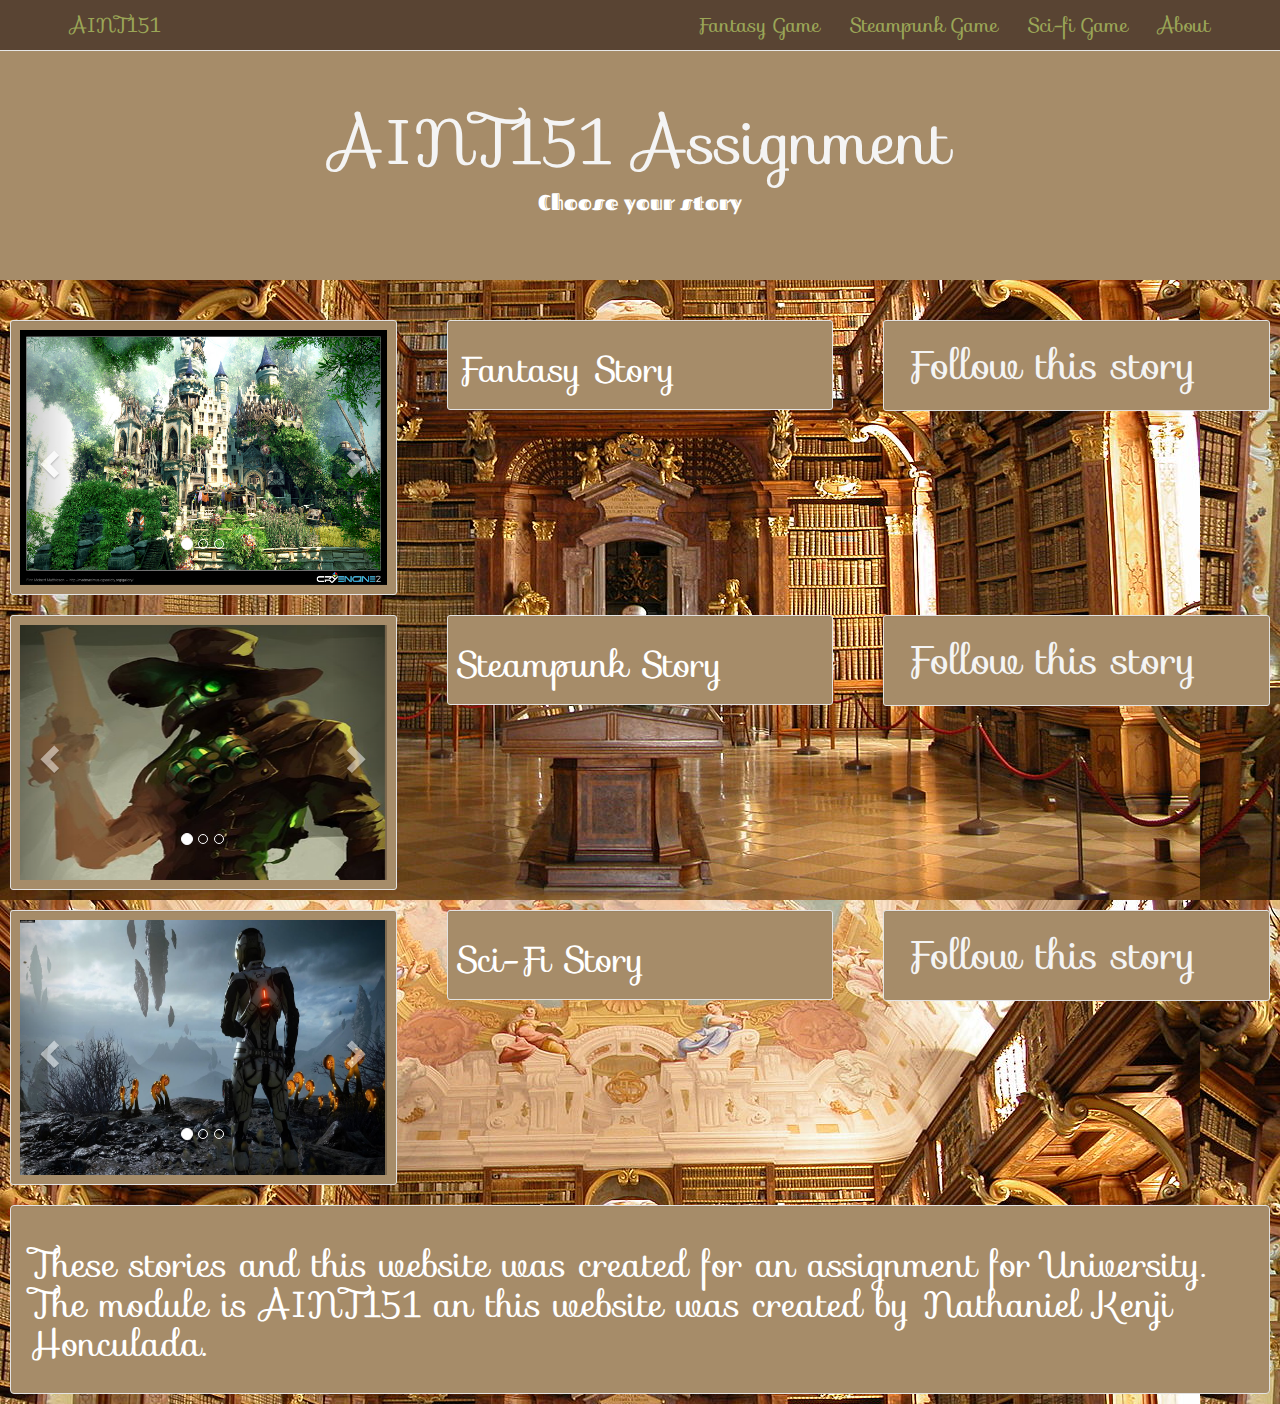
==== Index.html @ bc6245f3 "Add files via upload" ====
<!DOCTYPE html5>
<html>
<head>
  <title>AINT151 Assignment</title>
  <link href='https://fonts.googleapis.com/css?family=Fascinate Inline' rel='stylesheet'>
  <link href='https://fonts.googleapis.com/css?family=Sofia' rel='stylesheet'>
  <meta charset="utf-8">
  <meta name="viewport" content="width=device-width, initial-scale=1">
  <link rel="stylesheet" href="https://maxcdn.bootstrapcdn.com/bootstrap/3.3.7/css/bootstrap.min.css">
  <link href="https://fonts.googleapis.com/css?family=Montserrat" rel="stylesheet" type="text/css">
  <link href="https://fonts.googleapis.com/css?family=Lato" rel="stylesheet" type="text/css">
  <script src="https://ajax.googleapis.com/ajax/libs/jquery/3.2.1/jquery.min.js"></script>
  <script src="https://maxcdn.bootstrapcdn.com/bootstrap/3.3.7/js/bootstrap.min.js"></script>
  <style>
  body
  {
    background-color: #F0E5C9;
    background-image: url("Library.jpg");
  }
  h1
  {
      font-family: "Sofia";
      color: #FFF;
  }
  .jumbotron
  {
    background-color:#A68C69;
    color: #F4F4F4;
    font-family: 'Fascinate Inline';
    margin-top: 40px;
  }
  .navbar
  {
    background-color: #594433;
    font-family: 'Sofia';
  }
  .navbar li a, .navbar .navbar-brand
  {
    color: #9BA657 !important;
    font-size: 20px;
    margin-bottom: 0px;
  }
  .well
  {
    margin:10px;
    background-color: #A68C69;
  }
  a:active, a:link, a:visited
  {
    color: #F4F4F4;
  }
  a:hover
  {
    color: #F0E5C9;
  }
  .btn
  {
    background-color: #A68C69;
    font-family: "Sofia";
    color: #F4F4F4;
    font-size: 40px;
  }
  h2, p
  {
    color:#FFF;
  }
  </style>
</head>
<body id="MainPage">
  <nav class="navbar navbar-default navbar-fixed-top">
    <div class="container">
      <div class="navbar-header">
        <button class="navbar-toggle" data-toggle="collapse" data-target="#MainNav">
          <span class="icon-bar"></span>
          <span class="icon-bar"></span>
          <span class="icon-bar"></span>
        </button>
        <a class="navbar-brand" href="#MainPage">AINT151</a>
      </div>
      <div class="collapse navbar-collapse" id="MainNav">
        <ul class="nav navbar-nav navbar-right">
          <li><a href="#FantasyGame">Fantasy Game</a></li>
          <li><a href="#SteamGame">Steampunk Game</a></li>
          <li><a href="#SciFiGame">Sci-fi Game</a></li>
          <li><a href="#About">About</a></li>
        </ul>
      </div>
    </div>
  </nav>
  <div class="jumbotron text-center">
    <h1>AINT151 Assignment</h1>
    <p>Choose your story</p>
  </div>
  <div class="row">
    <div class="col-sm-4">
      <div class="well well-sm" id="FantasyGame">
        <div  id="FantasyCarousel" class="carousel slide" data-ride="carousel">
          <ol class="carousel-indicators">
            <li data-target="#FantasyCarousel" data-slide-to="0" class="active"></li>
            <li data-target="#FantasyCarousel" data-slide-to="1"></li>
            <li data-target="#FantasyCarousel" data-slide-to="2"></li>
          </ol>
          <div class="carousel-inner">

            <div class="item active">
              <img src="House.jpg" alt="House" style="height:255px;">
            </div>

            <div class="item">
              <img src="view.jpg" alt="view" style="height:255px;">
            </div>

            <div class="item">
              <img src="team.jpg" alt="view" style="height:255px;">

            </div>

          </div>
          <a class="left carousel-control" href="#FantasyCarousel" data-slide="prev">
             <span class="glyphicon glyphicon-chevron-left"></span>
             <span class="sr-only">Previous</span>
          </a>
           <a class="right carousel-control" href="#FantasyCarousel" data-slide="next">
             <span class="glyphicon glyphicon-chevron-right"></span>
             <span class="sr-only">Next</span>
           </a>
        </div>
      </div>
    </div>
    <div class="col-sm-4">
      <div class="well well-sm" id="Task 2">
        <a href="#FantasyDescription" data-toggle="collapse">
          <h1>Fantasy Story</h1>
        </a>
        <div  id="FantasyDescription" class="collapse">
          <h2>What is the game about</h2>
          <p>Some few words about what the game is about with some extra bits to make it seem intruging to play</p>
        </div>
      </div>
    </div>
    <div class="col-sm-4">
      <div class="well well-sm" id="Task 3">
        <button type="button" class="btn">Follow this story </button>
      </div>
    </div>
  </div>
  <div class="row">
    <div class="col-sm-4">
      <div class="well well-sm" id="SteamGame">
        <div  id="SteamCarousel" class="carousel slide" data-ride="carousel">
          <ol class="carousel-indicators">
            <li data-target="#SteamCarousel" data-slide-to="0" class="active"></li>
            <li data-target="#SteamCarousel" data-slide-to="1"></li>
            <li data-target="#SteamCarousel" data-slide-to="2"></li>
          </ol>
          <div class="carousel-inner">

            <div class="item active">
              <img src="doc.jpg" alt="House" style="width:365px; height:255px;">
            </div>

            <div class="item">
              <img src="guys.jpg" alt="view" style="height:255px;">
            </div>

            <div class="item">
              <img src="ship.jpg" alt="view" style="height:255px;">

            </div>

          </div>
          <a class="left carousel-control" href="#SteamCarousel" data-slide="prev">
             <span class="glyphicon glyphicon-chevron-left"></span>
             <span class="sr-only">Previous</span>
          </a>
           <a class="right carousel-control" href="#SteamCarousel" data-slide="next">
             <span class="glyphicon glyphicon-chevron-right"></span>
             <span class="sr-only">Next</span>
           </a>
        </div>
      </div>
    </div>
    <div class="col-sm-4">
      <div class="well well-sm" id="Task 2">
        <a href="#SteamDescription" data-toggle="collapse">
          <h1>Steampunk Story</h1>
        </a>
        <div  id="SteamDescription" class="collapse">
          <h2>What is the game about</h2>
          <p>Some few words about what the game is about with some extra bits to make it seem intruging to play</p>
        </div>
      </div>
    </div>
    <div class="col-sm-4">
      <div class="well well-sm" id="Task 3">
        <button type="button" class="btn">Follow this story</button>
      </div>
    </div>
  </div>
  <div class="row">
    <div class="col-sm-4">
      <div class="well well-sm" id="SciFiGame">
        <div  id="SciFiCarousel" class="carousel slide" data-ride="carousel">
          <ol class="carousel-indicators">
            <li data-target="#SciFiCarousel" data-slide-to="0" class="active"></li>
            <li data-target="#SciFiCarousel" data-slide-to="1"></li>
            <li data-target="#SciFiCarousel" data-slide-to="2"></li>
          </ol>
          <div class="carousel-inner">

            <div class="item active">
              <img src="player.jpg" alt="House" style="width:365px; height:255px;">
            </div>

            <div class="item">
              <img src="space.jpg" alt="view" style="height:255px;">
            </div>

            <div class="item">
              <img src="robots.jpg" alt="view" style="height:255px;">

            </div>

          </div>
          <a class="left carousel-control" href="#SciFiCarousel" data-slide="prev">
             <span class="glyphicon glyphicon-chevron-left"></span>
             <span class="sr-only">Previous</span>
          </a>
           <a class="right carousel-control" href="#SciFiCarousel" data-slide="next">
             <span class="glyphicon glyphicon-chevron-right"></span>
             <span class="sr-only">Next</span>
           </a>
        </div>
      </div>
    </div>
    <div class="col-sm-4">
      <div class="well well-sm" id="Task 2">
        <a href="#SciFiDescription" data-toggle="collapse">
          <h1>Sci-Fi Story</h1>
        </a>
        <div  id="SciFiDescription" class="collapse">
          <h2>What is the game about</h2>
          <p>Some few words about what the game is about with some extra bits to make it seem intruging to play</p>
        </div>
      </div>
    </div>
    <div class="col-sm-4">
      <div class="well well-sm" id="Task 3">
        <button type="button" class="btn">Follow this story</button>
      </div>
    </div>
  </div>
  <div class="well" id="About">
    <h1> These stories and this website was created for an assignment for University. The module is AINT151 an this
      website was created by Nathaniel Kenji Honculada.</h1>
  </div>
</div>
</body>
</html>
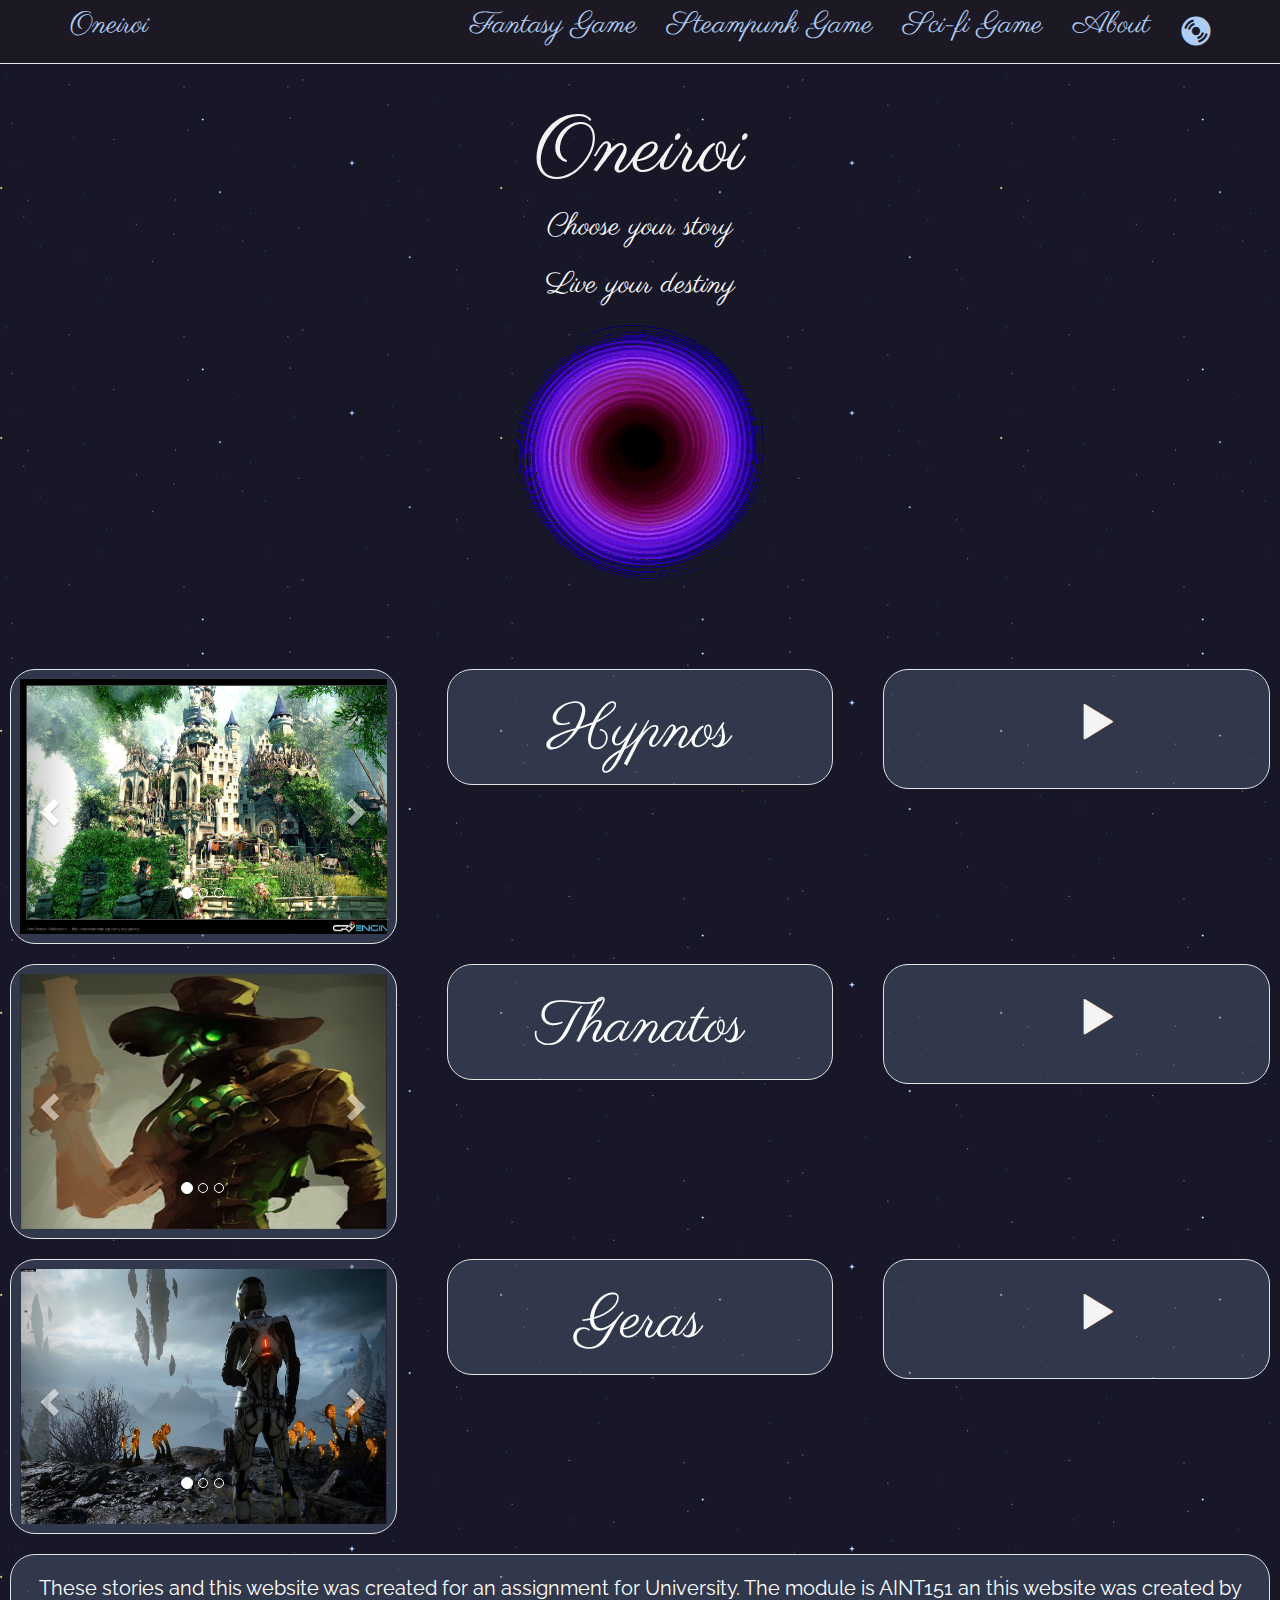
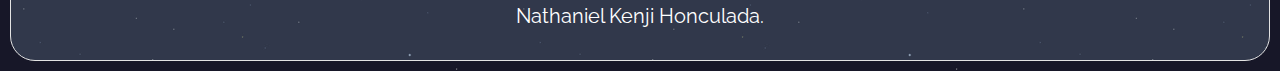
==== commit 303d42d4: "Add files via upload" ====
--- a/Index.html
+++ b/Index.html
@@ -1,259 +1,209 @@
-<!DOCTYPE html5>
-<html>
-<head>
-  <title>AINT151 Assignment</title>
-  <link href='https://fonts.googleapis.com/css?family=Fascinate Inline' rel='stylesheet'>
-  <link href='https://fonts.googleapis.com/css?family=Sofia' rel='stylesheet'>
-  <meta charset="utf-8">
-  <meta name="viewport" content="width=device-width, initial-scale=1">
-  <link rel="stylesheet" href="https://maxcdn.bootstrapcdn.com/bootstrap/3.3.7/css/bootstrap.min.css">
-  <link href="https://fonts.googleapis.com/css?family=Montserrat" rel="stylesheet" type="text/css">
-  <link href="https://fonts.googleapis.com/css?family=Lato" rel="stylesheet" type="text/css">
-  <script src="https://ajax.googleapis.com/ajax/libs/jquery/3.2.1/jquery.min.js"></script>
-  <script src="https://maxcdn.bootstrapcdn.com/bootstrap/3.3.7/js/bootstrap.min.js"></script>
-  <style>
-  body
-  {
-    background-color: #F0E5C9;
-    background-image: url("Library.jpg");
-  }
-  h1
-  {
-      font-family: "Sofia";
-      color: #FFF;
-  }
-  .jumbotron
-  {
-    background-color:#A68C69;
-    color: #F4F4F4;
-    font-family: 'Fascinate Inline';
-    margin-top: 40px;
-  }
-  .navbar
-  {
-    background-color: #594433;
-    font-family: 'Sofia';
-  }
-  .navbar li a, .navbar .navbar-brand
-  {
-    color: #9BA657 !important;
-    font-size: 20px;
-    margin-bottom: 0px;
-  }
-  .well
-  {
-    margin:10px;
-    background-color: #A68C69;
-  }
-  a:active, a:link, a:visited
-  {
-    color: #F4F4F4;
-  }
-  a:hover
-  {
-    color: #F0E5C9;
-  }
-  .btn
-  {
-    background-color: #A68C69;
-    font-family: "Sofia";
-    color: #F4F4F4;
-    font-size: 40px;
-  }
-  h2, p
-  {
-    color:#FFF;
-  }
-  </style>
-</head>
-<body id="MainPage">
-  <nav class="navbar navbar-default navbar-fixed-top">
-    <div class="container">
-      <div class="navbar-header">
-        <button class="navbar-toggle" data-toggle="collapse" data-target="#MainNav">
-          <span class="icon-bar"></span>
-          <span class="icon-bar"></span>
-          <span class="icon-bar"></span>
-        </button>
-        <a class="navbar-brand" href="#MainPage">AINT151</a>
-      </div>
-      <div class="collapse navbar-collapse" id="MainNav">
-        <ul class="nav navbar-nav navbar-right">
-          <li><a href="#FantasyGame">Fantasy Game</a></li>
-          <li><a href="#SteamGame">Steampunk Game</a></li>
-          <li><a href="#SciFiGame">Sci-fi Game</a></li>
-          <li><a href="#About">About</a></li>
-        </ul>
-      </div>
-    </div>
-  </nav>
-  <div class="jumbotron text-center">
-    <h1>AINT151 Assignment</h1>
-    <p>Choose your story</p>
-  </div>
-  <div class="row">
-    <div class="col-sm-4">
-      <div class="well well-sm" id="FantasyGame">
-        <div  id="FantasyCarousel" class="carousel slide" data-ride="carousel">
-          <ol class="carousel-indicators">
-            <li data-target="#FantasyCarousel" data-slide-to="0" class="active"></li>
-            <li data-target="#FantasyCarousel" data-slide-to="1"></li>
-            <li data-target="#FantasyCarousel" data-slide-to="2"></li>
-          </ol>
-          <div class="carousel-inner">
-
-            <div class="item active">
-              <img src="House.jpg" alt="House" style="height:255px;">
-            </div>
-
-            <div class="item">
-              <img src="view.jpg" alt="view" style="height:255px;">
-            </div>
-
-            <div class="item">
-              <img src="team.jpg" alt="view" style="height:255px;">
-
-            </div>
-
-          </div>
-          <a class="left carousel-control" href="#FantasyCarousel" data-slide="prev">
-             <span class="glyphicon glyphicon-chevron-left"></span>
-             <span class="sr-only">Previous</span>
-          </a>
-           <a class="right carousel-control" href="#FantasyCarousel" data-slide="next">
-             <span class="glyphicon glyphicon-chevron-right"></span>
-             <span class="sr-only">Next</span>
-           </a>
-        </div>
-      </div>
-    </div>
-    <div class="col-sm-4">
-      <div class="well well-sm" id="Task 2">
-        <a href="#FantasyDescription" data-toggle="collapse">
-          <h1>Fantasy Story</h1>
-        </a>
-        <div  id="FantasyDescription" class="collapse">
-          <h2>What is the game about</h2>
-          <p>Some few words about what the game is about with some extra bits to make it seem intruging to play</p>
-        </div>
-      </div>
-    </div>
-    <div class="col-sm-4">
-      <div class="well well-sm" id="Task 3">
-        <button type="button" class="btn">Follow this story </button>
-      </div>
-    </div>
-  </div>
-  <div class="row">
-    <div class="col-sm-4">
-      <div class="well well-sm" id="SteamGame">
-        <div  id="SteamCarousel" class="carousel slide" data-ride="carousel">
-          <ol class="carousel-indicators">
-            <li data-target="#SteamCarousel" data-slide-to="0" class="active"></li>
-            <li data-target="#SteamCarousel" data-slide-to="1"></li>
-            <li data-target="#SteamCarousel" data-slide-to="2"></li>
-          </ol>
-          <div class="carousel-inner">
-
-            <div class="item active">
-              <img src="doc.jpg" alt="House" style="width:365px; height:255px;">
-            </div>
-
-            <div class="item">
-              <img src="guys.jpg" alt="view" style="height:255px;">
-            </div>
-
-            <div class="item">
-              <img src="ship.jpg" alt="view" style="height:255px;">
-
-            </div>
-
-          </div>
-          <a class="left carousel-control" href="#SteamCarousel" data-slide="prev">
-             <span class="glyphicon glyphicon-chevron-left"></span>
-             <span class="sr-only">Previous</span>
-          </a>
-           <a class="right carousel-control" href="#SteamCarousel" data-slide="next">
-             <span class="glyphicon glyphicon-chevron-right"></span>
-             <span class="sr-only">Next</span>
-           </a>
-        </div>
-      </div>
-    </div>
-    <div class="col-sm-4">
-      <div class="well well-sm" id="Task 2">
-        <a href="#SteamDescription" data-toggle="collapse">
-          <h1>Steampunk Story</h1>
-        </a>
-        <div  id="SteamDescription" class="collapse">
-          <h2>What is the game about</h2>
-          <p>Some few words about what the game is about with some extra bits to make it seem intruging to play</p>
-        </div>
-      </div>
-    </div>
-    <div class="col-sm-4">
-      <div class="well well-sm" id="Task 3">
-        <button type="button" class="btn">Follow this story</button>
-      </div>
-    </div>
-  </div>
-  <div class="row">
-    <div class="col-sm-4">
-      <div class="well well-sm" id="SciFiGame">
-        <div  id="SciFiCarousel" class="carousel slide" data-ride="carousel">
-          <ol class="carousel-indicators">
-            <li data-target="#SciFiCarousel" data-slide-to="0" class="active"></li>
-            <li data-target="#SciFiCarousel" data-slide-to="1"></li>
-            <li data-target="#SciFiCarousel" data-slide-to="2"></li>
-          </ol>
-          <div class="carousel-inner">
-
-            <div class="item active">
-              <img src="player.jpg" alt="House" style="width:365px; height:255px;">
-            </div>
-
-            <div class="item">
-              <img src="space.jpg" alt="view" style="height:255px;">
-            </div>
-
-            <div class="item">
-              <img src="robots.jpg" alt="view" style="height:255px;">
-
-            </div>
-
-          </div>
-          <a class="left carousel-control" href="#SciFiCarousel" data-slide="prev">
-             <span class="glyphicon glyphicon-chevron-left"></span>
-             <span class="sr-only">Previous</span>
-          </a>
-           <a class="right carousel-control" href="#SciFiCarousel" data-slide="next">
-             <span class="glyphicon glyphicon-chevron-right"></span>
-             <span class="sr-only">Next</span>
-           </a>
-        </div>
-      </div>
-    </div>
-    <div class="col-sm-4">
-      <div class="well well-sm" id="Task 2">
-        <a href="#SciFiDescription" data-toggle="collapse">
-          <h1>Sci-Fi Story</h1>
-        </a>
-        <div  id="SciFiDescription" class="collapse">
-          <h2>What is the game about</h2>
-          <p>Some few words about what the game is about with some extra bits to make it seem intruging to play</p>
-        </div>
-      </div>
-    </div>
-    <div class="col-sm-4">
-      <div class="well well-sm" id="Task 3">
-        <button type="button" class="btn">Follow this story</button>
-      </div>
-    </div>
-  </div>
-  <div class="well" id="About">
-    <h1> These stories and this website was created for an assignment for University. The module is AINT151 an this
-      website was created by Nathaniel Kenji Honculada.</h1>
-  </div>
-</div>
-</body>
-</html>
+    <!DOCTYPE html>
+    <html>
+    <head>
+      <title>AINT151 Assignment</title>
+
+      <meta charset="utf-8">
+      <meta name="viewport" content="width=device-width, initial-scale=1">
+      <link rel="stylesheet" href="https://maxcdn.bootstrapcdn.com/bootstrap/3.3.7/css/bootstrap.min.css">
+      <link href='https://fonts.googleapis.com/css?family=Sacramento' rel='stylesheet'>
+      <link href='https://fonts.googleapis.com/css?family=Parisienne' rel='stylesheet'>
+      <link href='https://fonts.googleapis.com/css?family=Raleway' rel='stylesheet'>
+      <script src="https://ajax.googleapis.com/ajax/libs/jquery/3.2.1/jquery.min.js"></script>
+      <script src="https://maxcdn.bootstrapcdn.com/bootstrap/3.3.7/js/bootstrap.min.js"></script>
+      <link href="mainCSS.css" rel="stylesheet">
+      <script src="mainJavaScript.js"></script>
+    </head>
+
+    <body id="MainPage">
+      <audio id="music" src="song.mp3" loop="loop"></audio>
+      <nav class="navbar navbar-default navbar-fixed-top">
+        <div class="container">
+          <div class="navbar-header">
+            <button class="navbar-toggle" data-toggle="collapse" data-target="#MainNav">
+              <span class="glyphicon glyphicon-tasks"></span>
+            </button>
+            <a class="navbar-brand" href="#MainPage">Oneiroi</a>
+          </div>
+          <div class="collapse navbar-collapse" id="MainNav">
+            <ul class="nav navbar-nav navbar-right">
+              <li><a href="#FantasyGame">Fantasy Game</a></li>
+              <li><a href="#SteamGame">Steampunk Game</a></li>
+              <li><a href="#SciFiGame">Sci-fi Game</a></li>
+              <li><a href="about.html">About</a></li>
+              <li><a onClick="play_pause()"><span class="glyphicon glyphicon-cd"></span></a></li>
+            </ul>
+          </div>
+        </div>
+      </nav>
+      <div class="jumbotron text-center">
+        <h1>Oneiroi</h1>
+        <p>Choose your story</p>
+        <p>Live your destiny</p>
+        <img src="Portal.gif"></img>
+      </div>
+      <div class="row">
+        <div class="col-sm-4">
+          <div class="well well-sm" id="FantasyGame">
+            <div  id="FantasyCarousel" class="carousel slide" data-ride="carousel">
+              <ol class="carousel-indicators">
+                <li data-target="#FantasyCarousel" data-slide-to="0" class="active"></li>
+                <li data-target="#FantasyCarousel" data-slide-to="1"></li>
+                <li data-target="#FantasyCarousel" data-slide-to="2"></li>
+              </ol>
+              <div class="carousel-inner">
+
+                <div class="item active">
+                  <center><img src="House.jpg" alt="House" style="height:255px;"></center>
+                </div>
+
+                <div class="item">
+                  <center><img src="view.jpg" alt="view" style="height:255px;"></center>
+                </div>
+
+                <div class="item">
+                  <center><img src="team.jpg" alt="view" style="height:255px;"></center>
+
+                </div>
+
+              </div>
+              <a class="left carousel-control" href="#FantasyCarousel" data-slide="prev">
+                 <span class="glyphicon glyphicon-chevron-left"></span>
+                 <span class="sr-only">Previous</span>
+              </a>
+               <a class="right carousel-control" href="#FantasyCarousel" data-slide="next">
+                 <span class="glyphicon glyphicon-chevron-right"></span>
+                 <span class="sr-only">Next</span>
+               </a>
+            </div>
+          </div>
+        </div>
+        <div class="col-sm-4">
+          <div class="well well-sm" id="Task 2">
+            <a href="#FantasyDescription" data-toggle="collapse">
+              <h2>Hypnos</h2>
+            </a>
+            <div  id="FantasyDescription" class="collapse">
+              <h3>The God of Sleep</h3>
+              <p> Hypnos is known to be a calm and gentle god, as he helps humans in need and, due to their sleep, owns half of their lives. Hypnos is a peaceful deity and the</p>
+            </div>
+          </div>
+        </div>
+        <div class="col-sm-4">
+          <div class="well well-sm" style="border-radius:25px;"id="Task 3">
+            <center><button type="button" class="btn"><span class="glyphicon glyphicon-play"></span><a href="fantasyPage.html">  This is my story</a></button></center>
+          </div>
+        </div>
+      </div>
+      <div class="row">
+        <div class="col-sm-4">
+          <div class="well well-sm" id="SteamGame">
+            <div  id="SteamCarousel" class="carousel slide" data-ride="carousel">
+              <ol class="carousel-indicators">
+                <li data-target="#SteamCarousel" data-slide-to="0" class="active"></li>
+                <li data-target="#SteamCarousel" data-slide-to="1"></li>
+                <li data-target="#SteamCarousel" data-slide-to="2"></li>
+              </ol>
+              <div class="carousel-inner">
+
+                <div class="item active">
+                    <center><img src="doc.jpg" alt="House" style="width:365px; height:255px;"></center>
+                </div>
+
+                <div class="item">
+                  <center><img src="guys.jpg" alt="view" style="height:255px;"></center>
+                </div>
+
+                <div class="item">
+                  <center><img src="ship.jpg" alt="view" style="height:255px;"></center>
+
+                </div>
+
+              </div>
+              <a class="left carousel-control" href="#SteamCarousel" data-slide="prev">
+                 <span class="glyphicon glyphicon-chevron-left"></span>
+                 <span class="sr-only">Previous</span>
+              </a>
+               <a class="right carousel-control" href="#SteamCarousel" data-slide="next">
+                 <span class="glyphicon glyphicon-chevron-right"></span>
+                 <span class="sr-only">Next</span>
+               </a>
+            </div>
+          </div>
+        </div>
+        <div class="col-sm-4">
+          <div class="well well-sm" id="Task 2">
+            <a href="#SteamDescription" data-toggle="collapse">
+              <h2>Thanatos</h2>
+            </a>
+            <div  id="SteamDescription" class="collapse">
+              <h3>The God of Death</h3>
+              <p>Some few words about what the game is about with some extra bits to make it seem intruging to play</p>
+            </div>
+          </div>
+        </div>
+        <div class="col-sm-4">
+          <div class="well well-sm" id="Task 3">
+            <button type="button" class="btn"><span class="glyphicon glyphicon-play"></span><a href="steampunkPage.html">  This is my story</a></button>
+          </div>
+        </div>
+      </div>
+      <div class="row">
+        <div class="col-sm-4">
+          <div class="well well-sm" id="SciFiGame">
+            <div  id="SciFiCarousel" class="carousel slide" data-ride="carousel">
+              <ol class="carousel-indicators">
+                <li data-target="#SciFiCarousel" data-slide-to="0" class="active"></li>
+                <li data-target="#SciFiCarousel" data-slide-to="1"></li>
+                <li data-target="#SciFiCarousel" data-slide-to="2"></li>
+              </ol>
+              <div class="carousel-inner">
+
+                <div class="item active">
+                  <center><img src="player.jpg" alt="House" style="width:365px; height:255px;"></center>
+                </div>
+
+                <div class="item">
+                  <center><img src="space.jpg" alt="view" style="height:255px;"></center>
+                </div>
+
+                <div class="item">
+                  <center><img src="robots.jpg" alt="view" style="height:255px;"></center>
+
+                </div>
+
+              </div>
+              <a class="left carousel-control" href="#SciFiCarousel" data-slide="prev">
+                 <span class="glyphicon glyphicon-chevron-left"></span>
+                 <span class="sr-only">Previous</span>
+              </a>
+               <a class="right carousel-control" href="#SciFiCarousel" data-slide="next">
+                 <span class="glyphicon glyphicon-chevron-right"></span>
+                 <span class="sr-only">Next</span>
+               </a>
+            </div>
+          </div>
+        </div>
+        <div class="col-sm-4">
+          <div class="well well-sm" id="Task 2">
+            <a href="#SciFiDescription" data-toggle="collapse">
+              <h2>Geras</h2>
+            </a>
+            <div  id="SciFiDescription" class="collapse">
+              <h3>The God of Old Age</h3>
+              <p>Some few words about what the game is about with some extra bits to make it seem intruging to play</p>
+            </div>
+          </div>
+        </div>
+        <div class="col-sm-4">
+          <div class="well well-sm" id="Task 3">
+            <button type="button" class="btn"><span class="glyphicon glyphicon-play"></span><a href="futurePage.html"> This is my story</a></button>
+          </div>
+        </div>
+      </div>
+      <div class="well" id="About">
+        <p> These stories and this website was created for an assignment for University. The module is AINT151 an this
+          website was created by Nathaniel Kenji Honculada.</p>
+      </div>
+    </body>
+    </html>
--- a/mainCSS.css
+++ b/mainCSS.css
@@ -0,0 +1,177 @@
+body
+{
+  background-color: #F0E5C9;
+  background-image: url("shootingstar.gif");
+}
+h1
+{
+    font-family: 'Parisienne';
+    color: #FFF;
+    font-size: 80px !important;
+}
+h2
+{
+    font-family: 'Parisienne';
+    color: #FFF;
+    font-size: 60px !important;
+}
+h3
+{
+    font-family: 'Parisienne';
+    color: #FFF;
+    font-size: 40px !important;
+}
+.jumbotron
+{
+  background-color:#A68C69;
+  color: #F4F4F4;
+  font-family: 'Parisienne';
+  margin-top: 40px;
+  background-image: url("shootingstar.gif");
+  background-size: 500px 250px;
+
+}
+.jumbotron p
+{
+  font-size: 30px!important;
+  font-family: 'Parisienne';
+}
+p
+  {
+      font-size: 20px!important;
+      font-family: 'Raleway';
+    }
+.navbar
+{
+  background-color: #1C1925;
+  font-family: 'Parisienne';
+
+}
+.navbar li a, .navbar .navbar-brand
+{
+  color: #AFCDF2!important;
+  font-size: 30px;
+  margin-bottom: 0px;
+}
+.well
+{
+  margin:10px;
+  background: rgba(91,108,127,0.4);
+  text-align: center;
+  border-radius: 25px;
+}
+a:active, a:link,
+{
+  color: #AFCDF2!important;
+}
+a:hover, h3 a:hover
+{
+  color: #AFCDF2 !important;
+  cursor: url("book_icon.ico"),!important;
+}
+.btn
+{
+  font-family: "Parisienne";
+  color: #F4F4F4;
+  font-size: 40px;
+  background: rgba(91,108,127,0);
+  text-align: center;
+  width: 10px;
+  height: 100px;
+  -webkit-transition: width 3s;
+  transition: width 3s;
+}
+.btn a
+{
+  color: #AFCDF2 !important;
+  width:0;
+ visibility: hidden;
+}
+#roomChoices button
+{
+  font-family: "Parisienne";
+  color: #F4F4F4;
+  font-size: 20px;
+  background: rgba(91,108,127,0);
+  width: 200px;
+  height: 100px;
+  margin: 10px;
+  border-radius: 25px;
+}
+
+form input
+{
+  font-family: 'Parisienne';
+  text-align: center;
+  width: 100px;
+  -webkit-transition: width 3s;
+  transition: width 3s;
+  border-radius: 30px;
+}
+form input:hover
+{
+  width:300px;
+}
+select
+{
+  font-family: 'Parisienne';
+  color: #000;
+  font-size: 20px !important;
+  width:150px;
+}
+.btn:hover
+{
+  color: #AFCDF2;
+  width:300px;
+  font-size: 40px;
+}
+.btn:hover a
+{
+  color: #009900;
+visibility: visible;
+  width:300px;
+}
+#sheepAni
+{
+  animation-name: slide;
+  -webkit-animation-name: slide;
+  animation-duration: 4s;
+  -webkit-animation-duration: 4s;
+  visibility: visible;
+  float:right;
+}
+@keyframes slide {
+    0% {
+      opacity: 1;
+      transform: translateX(-600%);
+    }
+    }
+    100% {
+      opacity: 1;
+      transform: translateX(0%);
+    }
+  }
+  @-webkit-keyframes slide {
+    0% {
+      opacity: 1;
+      transform: translateX(90%);
+    }
+    10%
+    {
+      opacity: 1;
+      transform: translateX(80%);
+    }
+    20%
+    {
+      opacity: 1;
+      transform: translateX(70%);
+    }
+    100% {
+      opacity: 1;
+      transform: translateX(0%);
+    }
+  }
+h2, p
+{
+  color:#FFF;
+}
